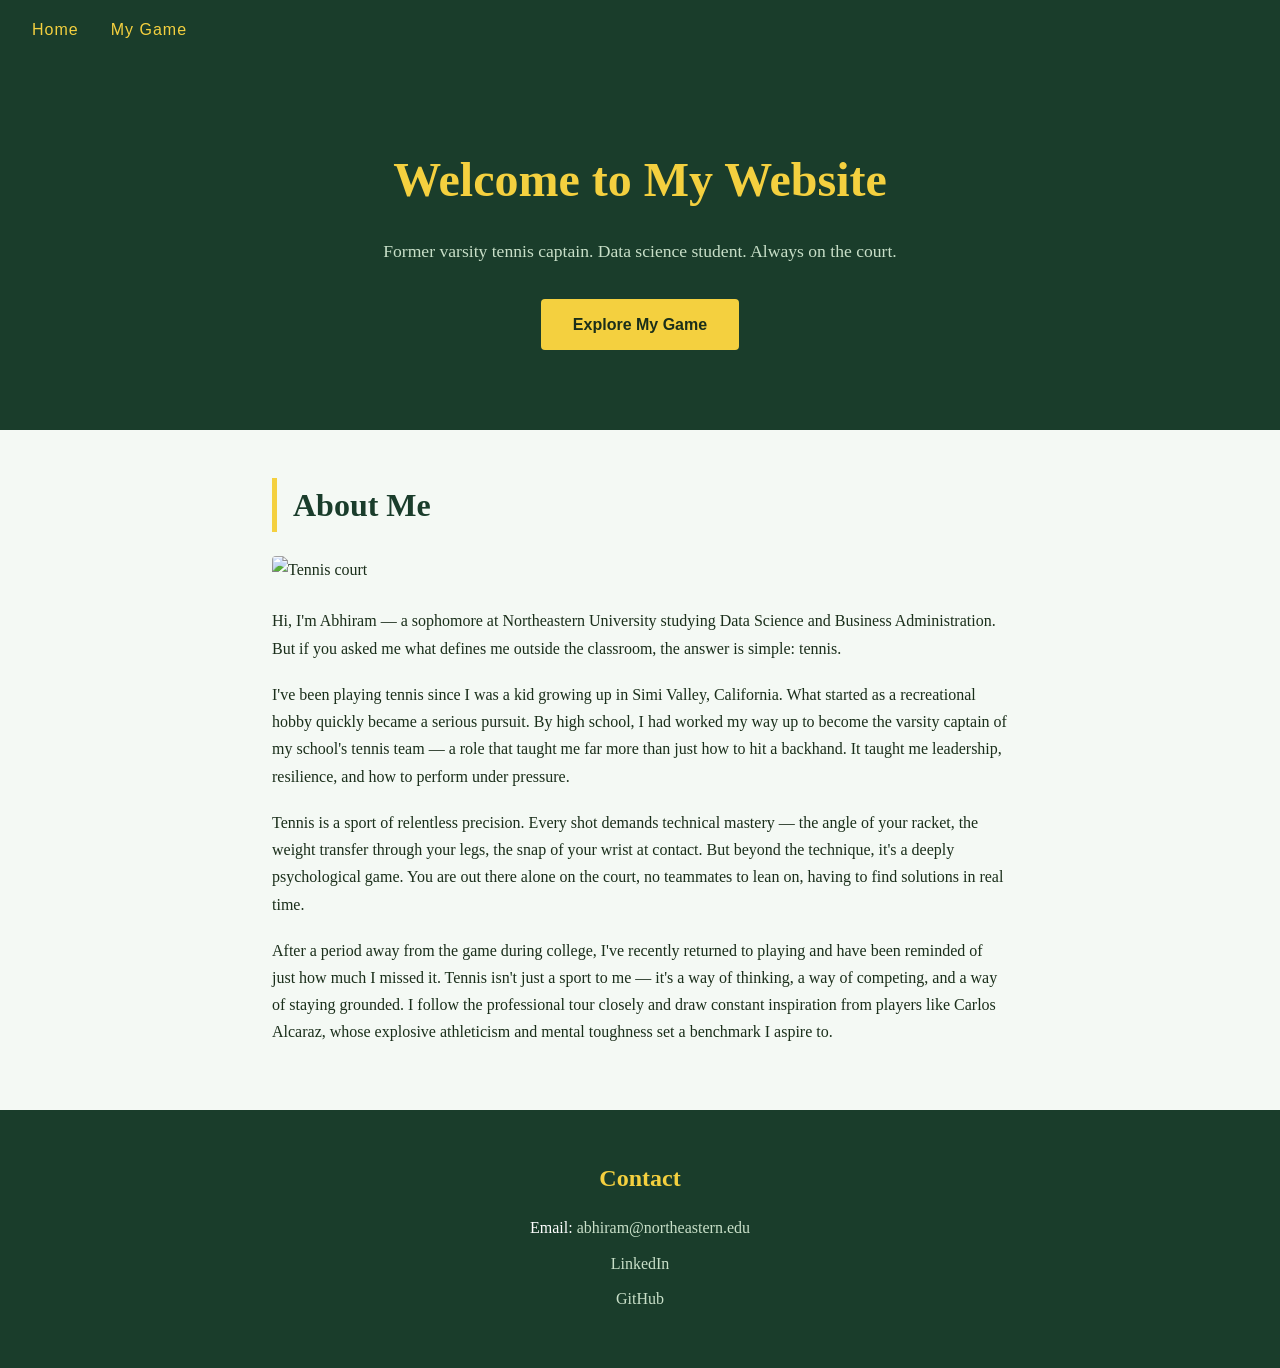
==== index.html @ fc6e7872 "Add files via upload" ====
<!DOCTYPE html>
<html lang="en">
<head>
  <meta charset="UTF-8" />
  <meta name="viewport" content="width=device-width, initial-scale=1.0"/>
  <title>Abhiram | Tennis</title>
  <link rel="stylesheet" href="style.css" />
</head>
<body>

  <nav>
    <a href="index.html">Home</a>
    <a href="tennis.html">My Game</a>
  </nav>

  <div class="hero">
    <h1>Welcome to My Website</h1>
    <p class="sub">Former varsity tennis captain. Data science student. Always on the court.</p>
    <a href="tennis.html" class="btn">Explore My Game</a>
  </div>

  <section class="about">
    <h2>About Me</h2>
    <img src="https://images.unsplash.com/photo-1554068865-24cecd4e34b8?w=600&q=80" alt="Tennis court" />
    <p>Hi, I'm Abhiram — a sophomore at Northeastern University studying Data Science and Business Administration. But if you asked me what defines me outside the classroom, the answer is simple: tennis.</p>
    <p>I've been playing tennis since I was a kid growing up in Simi Valley, California. What started as a recreational hobby quickly became a serious pursuit. By high school, I had worked my way up to become the varsity captain of my school's tennis team — a role that taught me far more than just how to hit a backhand. It taught me leadership, resilience, and how to perform under pressure.</p>
    <p>Tennis is a sport of relentless precision. Every shot demands technical mastery — the angle of your racket, the weight transfer through your legs, the snap of your wrist at contact. But beyond the technique, it's a deeply psychological game. You are out there alone on the court, no teammates to lean on, having to find solutions in real time.</p>
    <p>After a period away from the game during college, I've recently returned to playing and have been reminded of just how much I missed it. Tennis isn't just a sport to me — it's a way of thinking, a way of competing, and a way of staying grounded. I follow the professional tour closely and draw constant inspiration from players like Carlos Alcaraz, whose explosive athleticism and mental toughness set a benchmark I aspire to.</p>
  </section>

  <footer>
    <h3>Contact</h3>
    <p>Email: <a href="mailto:abhiram@northeastern.edu">abhiram@northeastern.edu</a></p>
    <p><a href="https://linkedin.com/in/abhiramjillellamudi" target="_blank">LinkedIn</a></p>
    <p><a href="https://github.com/abhiramjillellamudi" target="_blank">GitHub</a></p>
  </footer>

</body>
</html>
---- style.css ----
* {
  box-sizing: border-box;
  margin: 0;
  padding: 0;
}

body {
  font-family: Georgia, serif;
  background-color: #f4f9f4;
  color: #1a2e1a;
  line-height: 1.7;
}

nav {
  background-color: #1a3d2b;
  padding: 1rem 2rem;
  display: flex;
  gap: 2rem;
}

nav a {
  color: #f4d03f;
  text-decoration: none;
  font-family: Arial, sans-serif;
  font-size: 1rem;
  letter-spacing: 1px;
}

nav a:hover {
  text-decoration: underline;
}

.hero {
  background-color: #1a3d2b;
  color: white;
  text-align: center;
  padding: 5rem 2rem;
}

.hero h1 {
  font-size: 3rem;
  margin-bottom: 1rem;
  color: #f4d03f;
}

.sub {
  font-size: 1.1rem;
  color: #c8dfc8;
  margin-bottom: 2rem;
}

.btn {
  display: inline-block;
  padding: 0.75rem 2rem;
  background-color: #f4d03f;
  color: #1a2e1a;
  text-decoration: none;
  font-family: Arial, sans-serif;
  font-weight: bold;
  border-radius: 4px;
}

.btn:hover {
  background-color: #e0bc30;
}

.about, .content {
  max-width: 800px;
  margin: 3rem auto;
  padding: 0 2rem;
}

.about h2 {
  font-size: 2rem;
  color: #1a3d2b;
  margin-bottom: 1.5rem;
  border-left: 5px solid #f4d03f;
  padding-left: 1rem;
}

.about img, .content img {
  width: 100%;
  height: 350px;
  object-fit: cover;
  border-radius: 4px;
  margin-bottom: 1.5rem;
}

.about p, .content p {
  margin-bottom: 1.2rem;
  font-size: 1rem;
}

.page-header {
  background-color: #1a3d2b;
  color: #f4d03f;
  padding: 3rem 2rem;
  text-align: center;
}

.page-header h2 {
  font-size: 2.5rem;
}

.content h3 {
  font-size: 1.5rem;
  color: #1a3d2b;
  margin: 2rem 0 1rem;
  border-bottom: 2px solid #f4d03f;
  padding-bottom: 0.4rem;
}

.content ul {
  padding-left: 1.5rem;
  margin-bottom: 1.5rem;
}

.content ul li {
  margin-bottom: 0.6rem;
  font-size: 1rem;
}

footer {
  background-color: #1a3d2b;
  color: white;
  text-align: center;
  padding: 3rem 2rem;
  margin-top: 4rem;
}

footer h3 {
  color: #f4d03f;
  font-size: 1.5rem;
  margin-bottom: 1rem;
}

footer p {
  margin-bottom: 0.5rem;
}

footer a {
  color: #c8dfc8;
  text-decoration: none;
}

footer a:hover {
  color: #f4d03f;
}
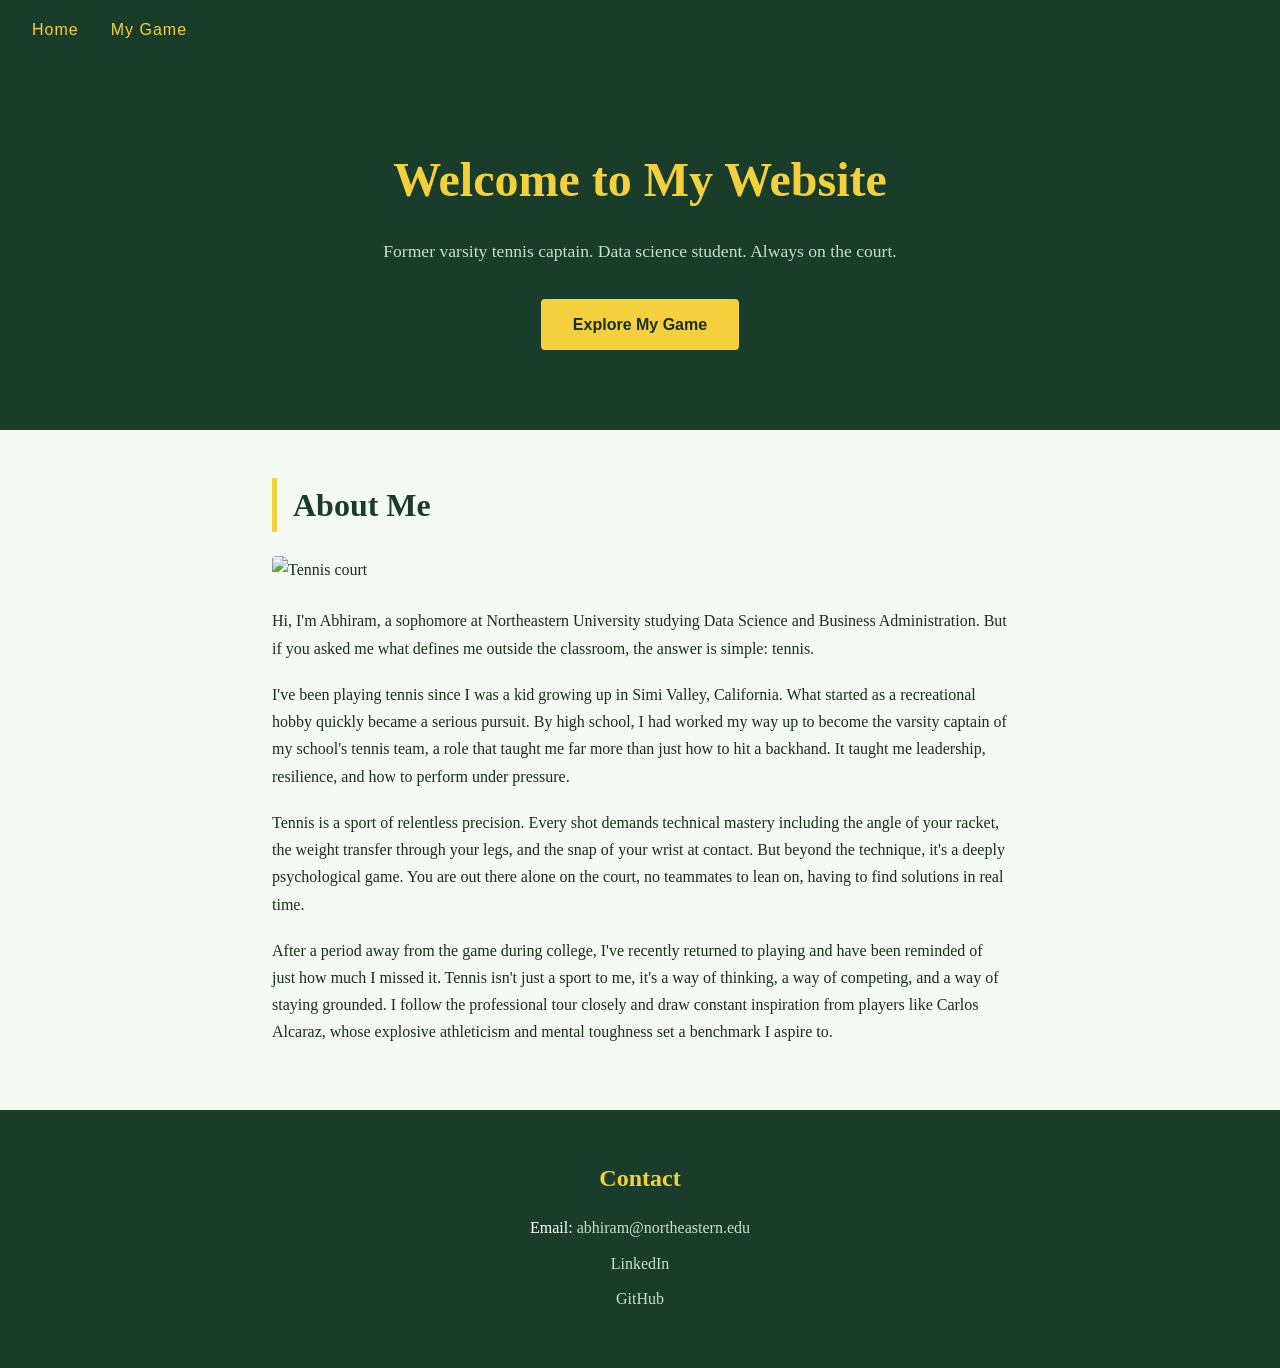
==== commit 6cc93ba9: "Add files via upload" ====
--- a/index.html
+++ b/index.html
@@ -22,10 +22,10 @@
   <section class="about">
     <h2>About Me</h2>
     <img src="https://images.unsplash.com/photo-1554068865-24cecd4e34b8?w=600&q=80" alt="Tennis court" />
-    <p>Hi, I'm Abhiram — a sophomore at Northeastern University studying Data Science and Business Administration. But if you asked me what defines me outside the classroom, the answer is simple: tennis.</p>
-    <p>I've been playing tennis since I was a kid growing up in Simi Valley, California. What started as a recreational hobby quickly became a serious pursuit. By high school, I had worked my way up to become the varsity captain of my school's tennis team — a role that taught me far more than just how to hit a backhand. It taught me leadership, resilience, and how to perform under pressure.</p>
-    <p>Tennis is a sport of relentless precision. Every shot demands technical mastery — the angle of your racket, the weight transfer through your legs, the snap of your wrist at contact. But beyond the technique, it's a deeply psychological game. You are out there alone on the court, no teammates to lean on, having to find solutions in real time.</p>
-    <p>After a period away from the game during college, I've recently returned to playing and have been reminded of just how much I missed it. Tennis isn't just a sport to me — it's a way of thinking, a way of competing, and a way of staying grounded. I follow the professional tour closely and draw constant inspiration from players like Carlos Alcaraz, whose explosive athleticism and mental toughness set a benchmark I aspire to.</p>
+    <p>Hi, I'm Abhiram, a sophomore at Northeastern University studying Data Science and Business Administration. But if you asked me what defines me outside the classroom, the answer is simple: tennis.</p>
+    <p>I've been playing tennis since I was a kid growing up in Simi Valley, California. What started as a recreational hobby quickly became a serious pursuit. By high school, I had worked my way up to become the varsity captain of my school's tennis team, a role that taught me far more than just how to hit a backhand. It taught me leadership, resilience, and how to perform under pressure.</p>
+    <p>Tennis is a sport of relentless precision. Every shot demands technical mastery including the angle of your racket, the weight transfer through your legs, and the snap of your wrist at contact. But beyond the technique, it's a deeply psychological game. You are out there alone on the court, no teammates to lean on, having to find solutions in real time.</p>
+    <p>After a period away from the game during college, I've recently returned to playing and have been reminded of just how much I missed it. Tennis isn't just a sport to me, it's a way of thinking, a way of competing, and a way of staying grounded. I follow the professional tour closely and draw constant inspiration from players like Carlos Alcaraz, whose explosive athleticism and mental toughness set a benchmark I aspire to.</p>
   </section>
 
   <footer>
